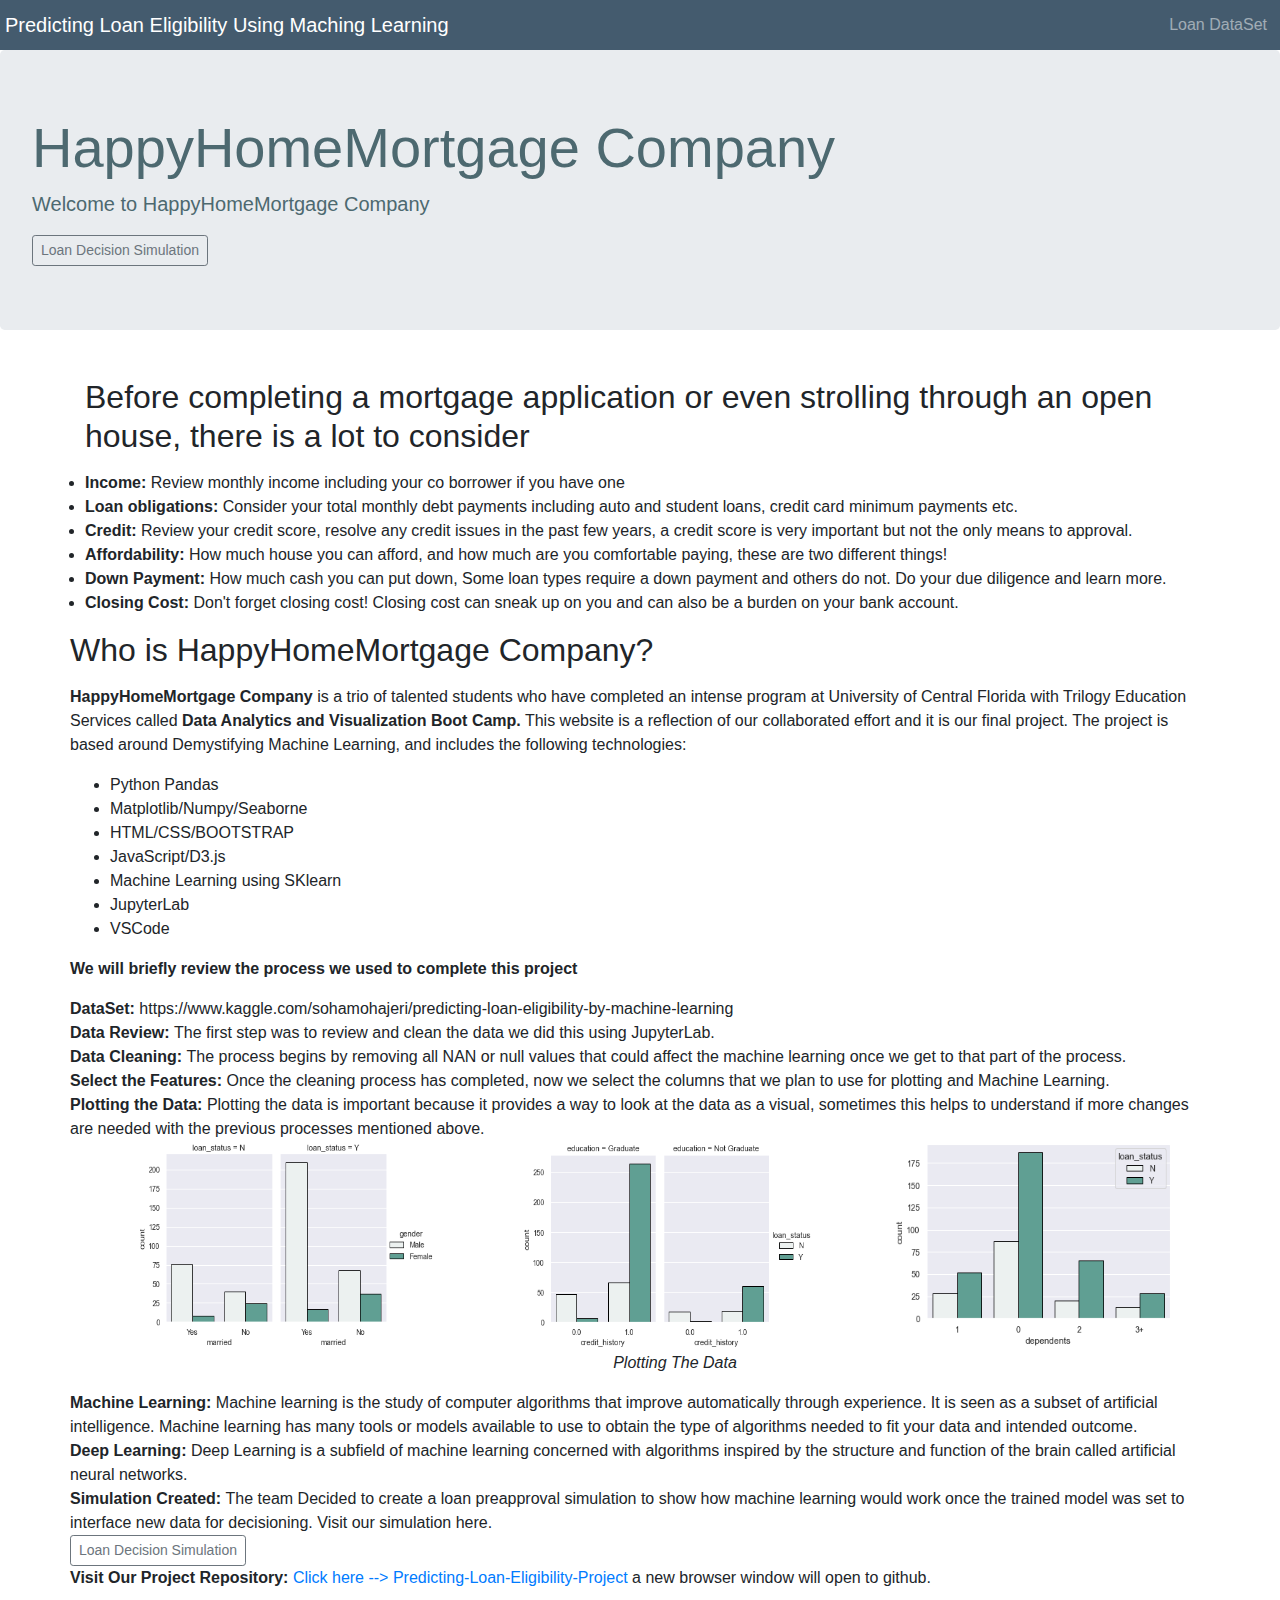
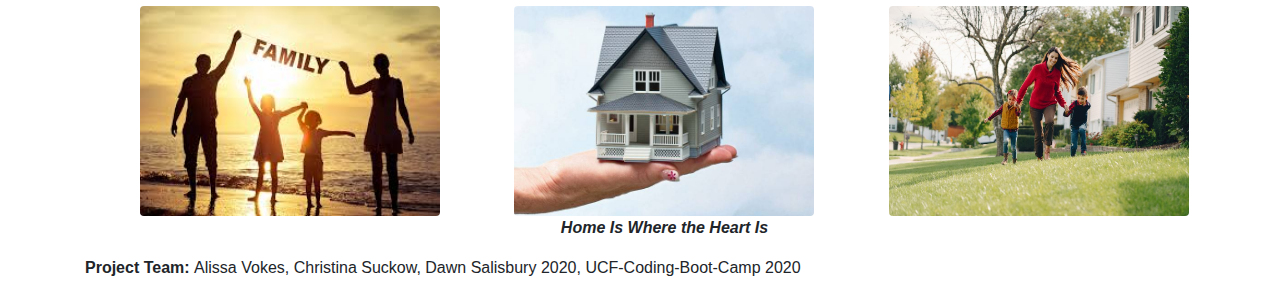
==== BluehostFolder/index.html @ a35b7067 "updates html" ====
<!DOCTYPE html>
<html lang="en-us">
  <head>
    <meta charset="UTF-8">
    <title>Predicting Loan Eligibility Using Maching Learning</title>
    <!--Bootstrap CSS-->
    <link rel="stylesheet" href="https://stackpath.bootstrapcdn.com/bootstrap/4.5.2/css/bootstrap.min.css" integrity="sha384-JcKb8q3iqJ61gNV9KGb8thSsNjpSL0n8PARn9HuZOnIxN0hoP+VmmDGMN5t9UJ0Z" crossorigin="anonymous">
    <!-- Our CSS -->
    <link rel="stylesheet" type="text/css" href="static/style.css">

  </head>
  <body>
    <nav class="navbar sticky-top navbar-expand-lg navbar-dark">
        <a class="navbar-brand" href="#">Predicting Loan Eligibility Using Maching Learning</a>
        <button class="navbar-toggler" type="button" data-toggle="collapse" data-target="#navbarSupportedContent" 
            aria-controls="navbar-SupportedContent" aria-expanded="false" aria-label="Toggle Navigation">
            <span class="navbar-toggler-icon"></span>
        </button>

        <div class="collapse navbar-collapse" id="navbarSupportedContent">
            <ul class="navbar-nav ml-auto">
                <li class="nav-item">
                  <a class="nav-link" href="cleanedTable.html">Loan DataSet</a>
                </li>
            </ul>
        </div>
    </nav>

    <div class="jumbotron h-100">
      <h1 class="display-4"><strong>HappyHomeMortgage Company</strong>
      </h1>
      <p class="lead">Welcome to HappyHomeMortgage Company</p>
      <p class ="lead"> <strong></strong>
      </p>
      <a target="_blank" class="btn btn-outline-secondary btn-sm" href="models.html" role="button">Loan Decision Simulation</a>
    </div>

    <div class="container">
        <div class="row">
          <div class="col-md-12">
            <p class=text-left><h2> Before completing a mortgage application or even strolling through an open house, there is a lot to consider</h2> </p>
              <ul><h4></h4></ul>
                <li><strong>Income:  </strong>Review monthly income including your co borrower if you have one</li>
                <li><strong>Loan obligations:  </strong>Consider your total monthly debt payments including auto and student loans, credit card minimum payments etc.</li>
                <li><strong>Credit:  </strong>Review your credit score, resolve any credit issues in the past few years, a credit score is very important but not the only means to approval. </li>
                <li><strong>Affordability:  </strong>How much house you can afford, and how much are you comfortable paying, these are two different things! </li>       
                <li><strong>Down Payment:  </strong>How much cash you can put down, Some loan types require a down payment and others do not. Do your due diligence and learn more. </li>
                <li><strong>Closing Cost:  </strong>Don't forget closing cost!   Closing cost can sneak up on you and can also be a burden on your bank account. </li>
                  
              </ul>
              <b> </b>
              
                     </div>
          <div clss="col-md-4">
            <p class=text-left><h2>Who is HappyHomeMortgage Company?</h2>

            </p>
          </div>
          <div clss="col-md-4">
            <p class=text-left><strong>HappyHomeMortgage Company </strong> is a trio of talented students who have completed an intense program at University of Central Florida with Trilogy Education Services called <strong>Data Analytics and Visualization Boot Camp.</strong>
              This website is a reflection of our collaborated effort and it is our final project. The project is based around Demystifying Machine Learning, and includes the following technologies: 
              <ul>
                <li>Python Pandas</li>
                <li>Matplotlib/Numpy/Seaborne </li>
                <li>HTML/CSS/BOOTSTRAP</li>
                <li>JavaScript/D3.js</li>
                <li>Machine Learning using SKlearn</li>
                <li>JupyterLab</li>
                <li>VSCode</li>
                </ul>
                
            </p>

            <p><strong>We will briefly review the process we used to complete this project </strong>
              <ul class="no-bullets">
                <li><strong>DataSet: </strong>https://www.kaggle.com/sohamohajeri/predicting-loan-eligibility-by-machine-learning</li>
                <li><strong>Data Review: </strong> The first step was to review and clean the data we did this using JupyterLab.</li>  
                <li><strong>Data Cleaning: </strong> The process begins by removing all NAN or null values that could affect the machine learning once we get to that part of the process.</li>
                <li><strong>Select the Features: </strong> Once the cleaning process has completed, now we select the columns that we plan to use for plotting and Machine Learning. </li>
                <li><strong>Plotting the Data: </strong>Plotting the data is important because it provides a way to look at the data as a visual, sometimes this helps to understand if more changes are needed with the previous processes mentioned above. </li>
                <figure>
                  <img class="rounded img-fluid" id="model-1" src="images/plot1.png" alt="Model Example 1"/>
                  <img class="rounded img-fluid" id="model-2" src="images/plot2.png" alt="Model Example 1"/>
                  <img class="rounded img-fluid" id="model-3" src="images/plot3.png" alt="Model Example 1"/>
                  <figcaption><em>Plotting The Data</em></figcaption>
                </figure>
                <li><strong>Machine Learning: </strong>Machine learning is the study of computer algorithms that improve automatically through experience. It is seen as a subset of artificial intelligence. Machine learning has many tools or models available to use to obtain the type of algorithms needed to fit your data and intended outcome.  </li>
                <li><strong>Deep Learning: </strong>Deep Learning is a subfield of machine learning concerned with algorithms inspired by the structure and function of the brain called artificial neural networks.</li>
                <li><strong>Simulation Created: </strong>The team Decided to create a loan preapproval simulation to show how machine learning would work once the trained model was set to interface new data for decisioning. Visit our simulation here. </li>
                <a target="_blank" class="btn btn-outline-secondary btn-sm" href="models.html" role="button">Loan Decision Simulation</a>
                <li></li>
                <li><strong>Visit Our Project Repository: </strong> <a target="_blank" href="https://github.com/dsalisbury1141/Predicting-Loan-Eligibility-Project">Click here --> Predicting-Loan-Eligibility-Project</a> a new browser window will open to github.</li> 
              </ul>
              

            </p>
          </div>
        </div>  
        <div class="row">
          <div clss="col-md-4">
            <figure>
              <img class="rounded img-fluid" id="model-example-1" src="images/family2.jpg" alt="Model Example 1"/>
               <img class="rounded img-fluid" id="model-example-2" src="images/home2.jpg"alt="Model Example 1"/>
               <img class="rounded img-fluid" id="model-example-3" src="images/family.jpg" alt="Model Example 1"/>
   
              <figcaption><em><strong>Home Is Where the Heart Is</strong></em></figcaption>
        
          <div class="row">
          
          </div>
        </div>  
    </div>

    <!-- Boostrap JS-->
    <script src="https://code.jquery.com/jquery-3.5.1.slim.min.js" integrity="sha384-DfXdz2htPH0lsSSs5nCTpuj/zy4C+OGpamoFVy38MVBnE+IbbVYUew+OrCXaRkfj" crossorigin="anonymous"></script>
    <script src="https://stackpath.bootstrapcdn.com/bootstrap/4.5.2/js/bootstrap.min.js" integrity="sha384-B4gt1jrGC7Jh4AgTPSdUtOBvfO8shuf57BaghqFfPlYxofvL8/KUEfYiJOMMV+rV" crossorigin="anonymous"></script>
    <script src="https://cdn.jsdelivr.net/npm/popper.js@1.16.1/dist/umd/popper.min.js" integrity="sha384-9/reFTGAW83EW2RDu2S0VKaIzap3H66lZH81PoYlFhbGU+6BZp6G7niu735Sk7lN" crossorigin="anonymous"></script>
    <!-- d3 JS -->
    <script src="https://d3js.org/d3.v6.min.js"></script>
    <!-- Our JS -->
    <script type="text/javascript" src="static/app.js"></script>
    <div class="footer" >
      <a></a>
      <p><strong>Project Team: </strong>Alissa Vokes, Christina Suckow, Dawn Salisbury 2020, UCF-Coding-Boot-Camp 2020</P>
      <div> 
  </body>
</html>
---- BluehostFolder/static/style.css ----
.navbar {
    padding: 5px;
    margin: 0;
    background-color:rgb(68, 91, 110);;
  }

.jumbotron {
    background-image: url(https://image.freepik.com/free-photo/buying-new-house-concept_35034-364.jpg);
    background-size: cover;
}

.display-4 {
    color:rgb(77, 105, 112)
}

.lead {
    color:rgb(77, 105, 112)
}

.img-fluid {
    width: 300px;
    height: 210px;
    overflow: hidden;
    margin-left: 70px;
}

figure figcaption {
    text-align: center;
    margin-left: 70px
}

#approved{
    width: 300px;
    height: 300px;
    overflow: hidden;
    margin-left: 400px;
}

#rejected{
    width: 325px;
    height: 210px;
    overflow: hidden;
    margin-left: 400px;
}
p.normal {
    font-weight: normal;
  }
  
  p.thick {
    font-weight: bold;
  }
  
  p.thicker {
    font-weight: 900;
  }
  ul.no-bullets {
    list-style-type: none; /* Remove bullets */
    padding: 0; /* Remove padding */
    margin: 0; /* Remove margins */
  }
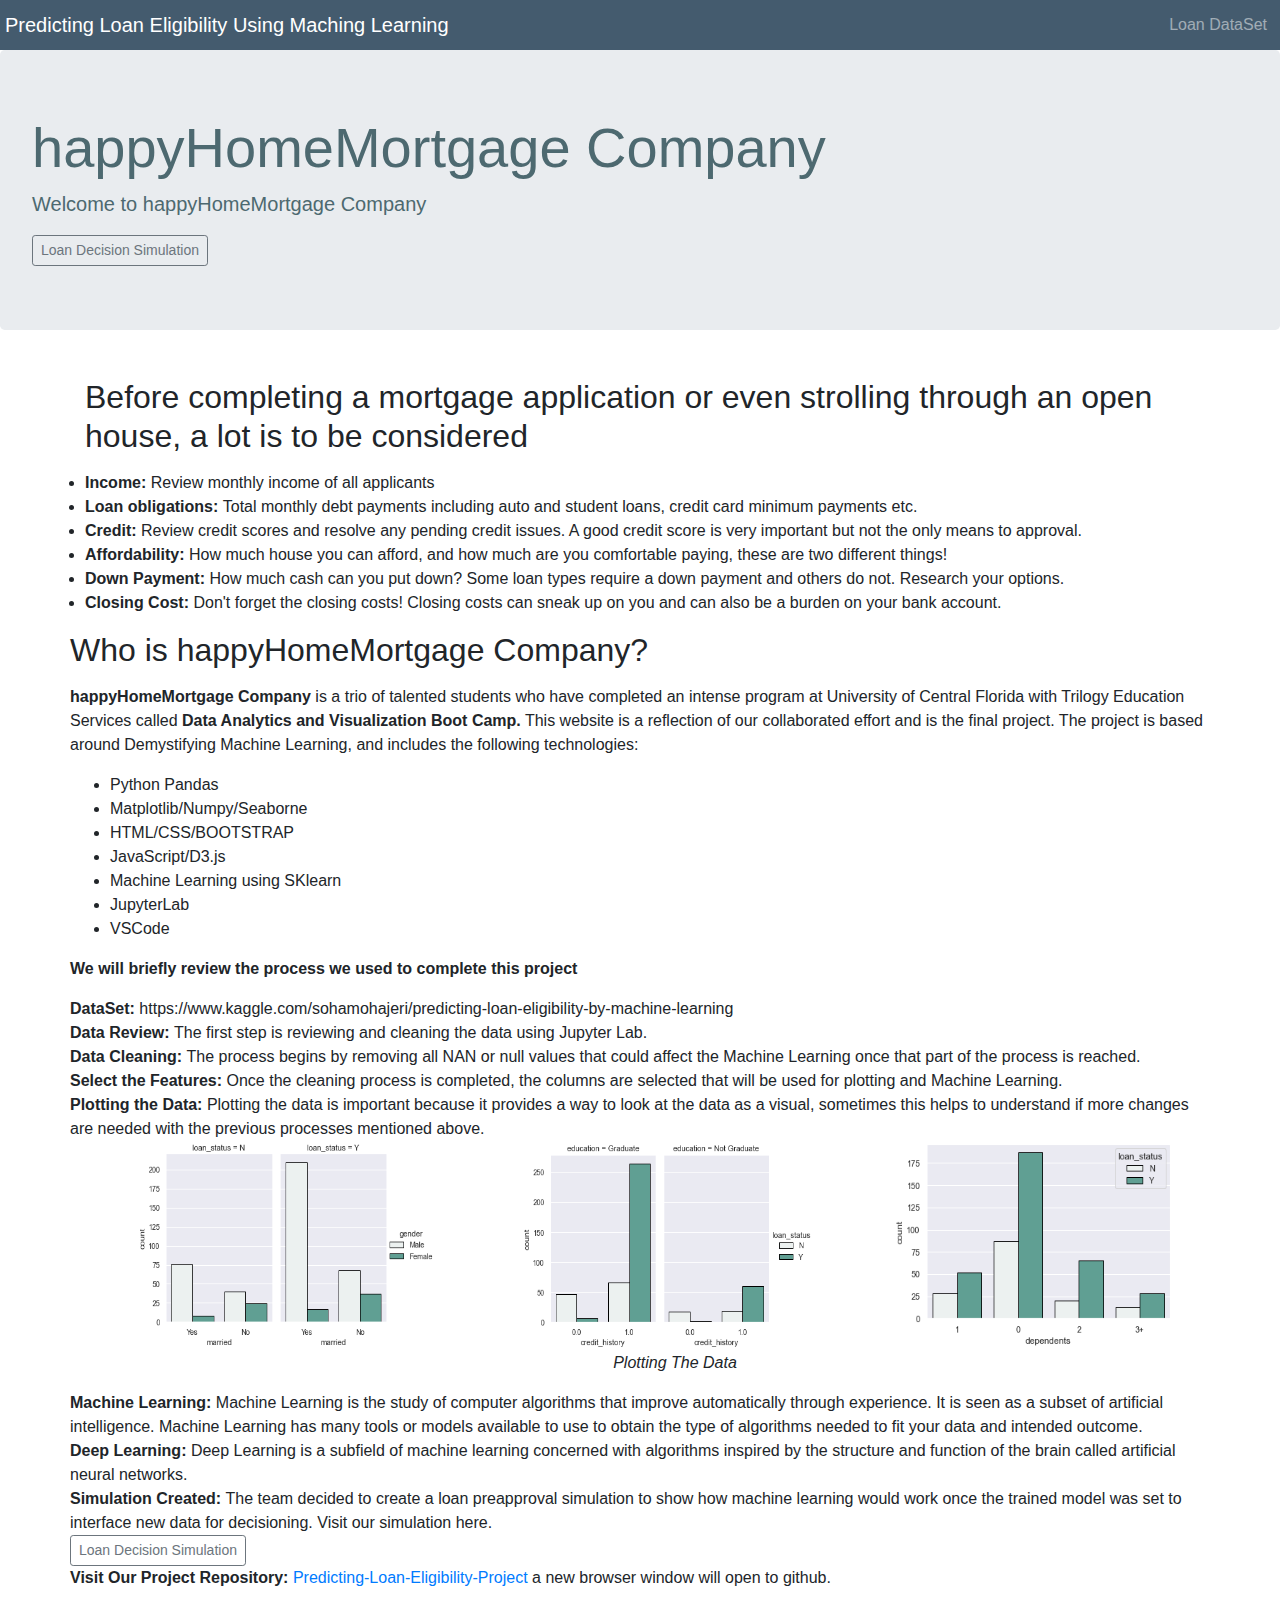
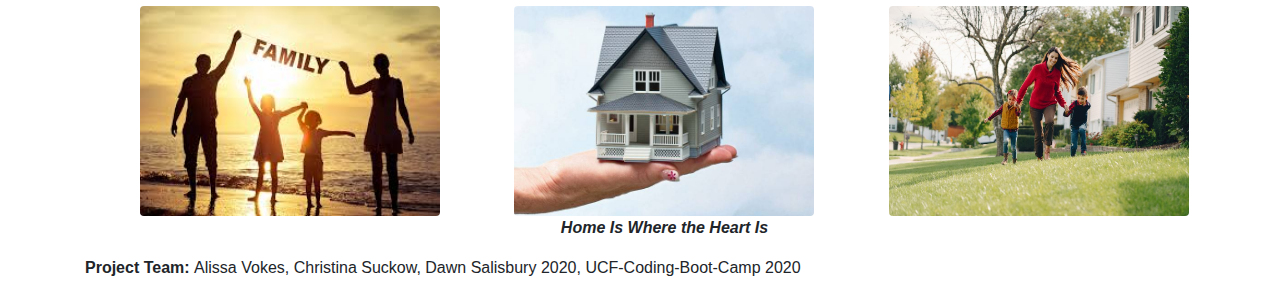
==== commit b82f422b: "cleanup" ====
--- a/BluehostFolder/index.html
+++ b/BluehostFolder/index.html
@@ -27,9 +27,9 @@
     </nav>
 
     <div class="jumbotron h-100">
-      <h1 class="display-4"><strong>HappyHomeMortgage Company</strong>
+      <h1 class="display-4"><strong>happyHomeMortgage Company</strong>
       </h1>
-      <p class="lead">Welcome to HappyHomeMortgage Company</p>
+      <p class="lead">Welcome to happyHomeMortgage Company</p>
       <p class ="lead"> <strong></strong>
       </p>
       <a target="_blank" class="btn btn-outline-secondary btn-sm" href="models.html" role="button">Loan Decision Simulation</a>
@@ -38,27 +38,27 @@
     <div class="container">
         <div class="row">
           <div class="col-md-12">
-            <p class=text-left><h2> Before completing a mortgage application or even strolling through an open house, there is a lot to consider</h2> </p>
+            <p class=text-left><h2> Before completing a mortgage application or even strolling through an open house, a lot is to be considered</h2> </p>
               <ul><h4></h4></ul>
-                <li><strong>Income:  </strong>Review monthly income including your co borrower if you have one</li>
-                <li><strong>Loan obligations:  </strong>Consider your total monthly debt payments including auto and student loans, credit card minimum payments etc.</li>
-                <li><strong>Credit:  </strong>Review your credit score, resolve any credit issues in the past few years, a credit score is very important but not the only means to approval. </li>
+                <li><strong>Income:  </strong>Review monthly income of all applicants</li>
+                <li><strong>Loan obligations:  </strong>Total monthly debt payments including auto and student loans, credit card minimum payments etc.</li>
+                <li><strong>Credit:  </strong>Review credit scores and resolve any pending credit issues. A good credit score is very important but not the only means to approval. </li>
                 <li><strong>Affordability:  </strong>How much house you can afford, and how much are you comfortable paying, these are two different things! </li>       
-                <li><strong>Down Payment:  </strong>How much cash you can put down, Some loan types require a down payment and others do not. Do your due diligence and learn more. </li>
-                <li><strong>Closing Cost:  </strong>Don't forget closing cost!   Closing cost can sneak up on you and can also be a burden on your bank account. </li>
+                <li><strong>Down Payment:  </strong>How much cash can you put down? Some loan types require a down payment and others do not. Research your options. </li>
+                <li><strong>Closing Cost:  </strong>Don't forget the closing costs! Closing costs can sneak up on you and can also be a burden on your bank account. </li>
                   
               </ul>
               <b> </b>
               
                      </div>
           <div clss="col-md-4">
-            <p class=text-left><h2>Who is HappyHomeMortgage Company?</h2>
+            <p class=text-left><h2>Who is happyHomeMortgage Company?</h2>
 
             </p>
           </div>
           <div clss="col-md-4">
-            <p class=text-left><strong>HappyHomeMortgage Company </strong> is a trio of talented students who have completed an intense program at University of Central Florida with Trilogy Education Services called <strong>Data Analytics and Visualization Boot Camp.</strong>
-              This website is a reflection of our collaborated effort and it is our final project. The project is based around Demystifying Machine Learning, and includes the following technologies: 
+            <p class=text-left><strong>happyHomeMortgage Company </strong> is a trio of talented students who have completed an intense program at University of Central Florida with Trilogy Education Services called <strong>Data Analytics and Visualization Boot Camp.</strong>
+              This website is a reflection of our collaborated effort and is the final project. The project is based around Demystifying Machine Learning, and includes the following technologies: 
               <ul>
                 <li>Python Pandas</li>
                 <li>Matplotlib/Numpy/Seaborne </li>
@@ -74,9 +74,9 @@
             <p><strong>We will briefly review the process we used to complete this project </strong>
               <ul class="no-bullets">
                 <li><strong>DataSet: </strong>https://www.kaggle.com/sohamohajeri/predicting-loan-eligibility-by-machine-learning</li>
-                <li><strong>Data Review: </strong> The first step was to review and clean the data we did this using JupyterLab.</li>  
-                <li><strong>Data Cleaning: </strong> The process begins by removing all NAN or null values that could affect the machine learning once we get to that part of the process.</li>
-                <li><strong>Select the Features: </strong> Once the cleaning process has completed, now we select the columns that we plan to use for plotting and Machine Learning. </li>
+                <li><strong>Data Review: </strong> The first step is reviewing and cleaning the data using Jupyter Lab.</li>  
+                <li><strong>Data Cleaning: </strong> The process begins by removing all NAN or null values that could affect the Machine Learning once that part of the process is reached.</li>
+                <li><strong>Select the Features: </strong> Once the cleaning process is completed, the columns are selected that will be used for plotting and Machine Learning. </li>
                 <li><strong>Plotting the Data: </strong>Plotting the data is important because it provides a way to look at the data as a visual, sometimes this helps to understand if more changes are needed with the previous processes mentioned above. </li>
                 <figure>
                   <img class="rounded img-fluid" id="model-1" src="images/plot1.png" alt="Model Example 1"/>
@@ -84,12 +84,12 @@
                   <img class="rounded img-fluid" id="model-3" src="images/plot3.png" alt="Model Example 1"/>
                   <figcaption><em>Plotting The Data</em></figcaption>
                 </figure>
-                <li><strong>Machine Learning: </strong>Machine learning is the study of computer algorithms that improve automatically through experience. It is seen as a subset of artificial intelligence. Machine learning has many tools or models available to use to obtain the type of algorithms needed to fit your data and intended outcome.  </li>
+                <li><strong>Machine Learning: </strong>Machine Learning is the study of computer algorithms that improve automatically through experience. It is seen as a subset of artificial intelligence. Machine Learning has many tools or models available to use to obtain the type of algorithms needed to fit your data and intended outcome.  </li>
                 <li><strong>Deep Learning: </strong>Deep Learning is a subfield of machine learning concerned with algorithms inspired by the structure and function of the brain called artificial neural networks.</li>
-                <li><strong>Simulation Created: </strong>The team Decided to create a loan preapproval simulation to show how machine learning would work once the trained model was set to interface new data for decisioning. Visit our simulation here. </li>
+                <li><strong>Simulation Created: </strong>The team decided to create a loan preapproval simulation to show how machine learning would work once the trained model was set to interface new data for decisioning. Visit our simulation here. </li>
                 <a target="_blank" class="btn btn-outline-secondary btn-sm" href="models.html" role="button">Loan Decision Simulation</a>
                 <li></li>
-                <li><strong>Visit Our Project Repository: </strong> <a target="_blank" href="https://github.com/dsalisbury1141/Predicting-Loan-Eligibility-Project">Click here --> Predicting-Loan-Eligibility-Project</a> a new browser window will open to github.</li> 
+                <li><strong>Visit Our Project Repository: </strong> <a target="_blank" href="https://github.com/dsalisbury1141/Predicting-Loan-Eligibility-Project">Predicting-Loan-Eligibility-Project</a> a new browser window will open to github.</li> 
               </ul>
               
 
